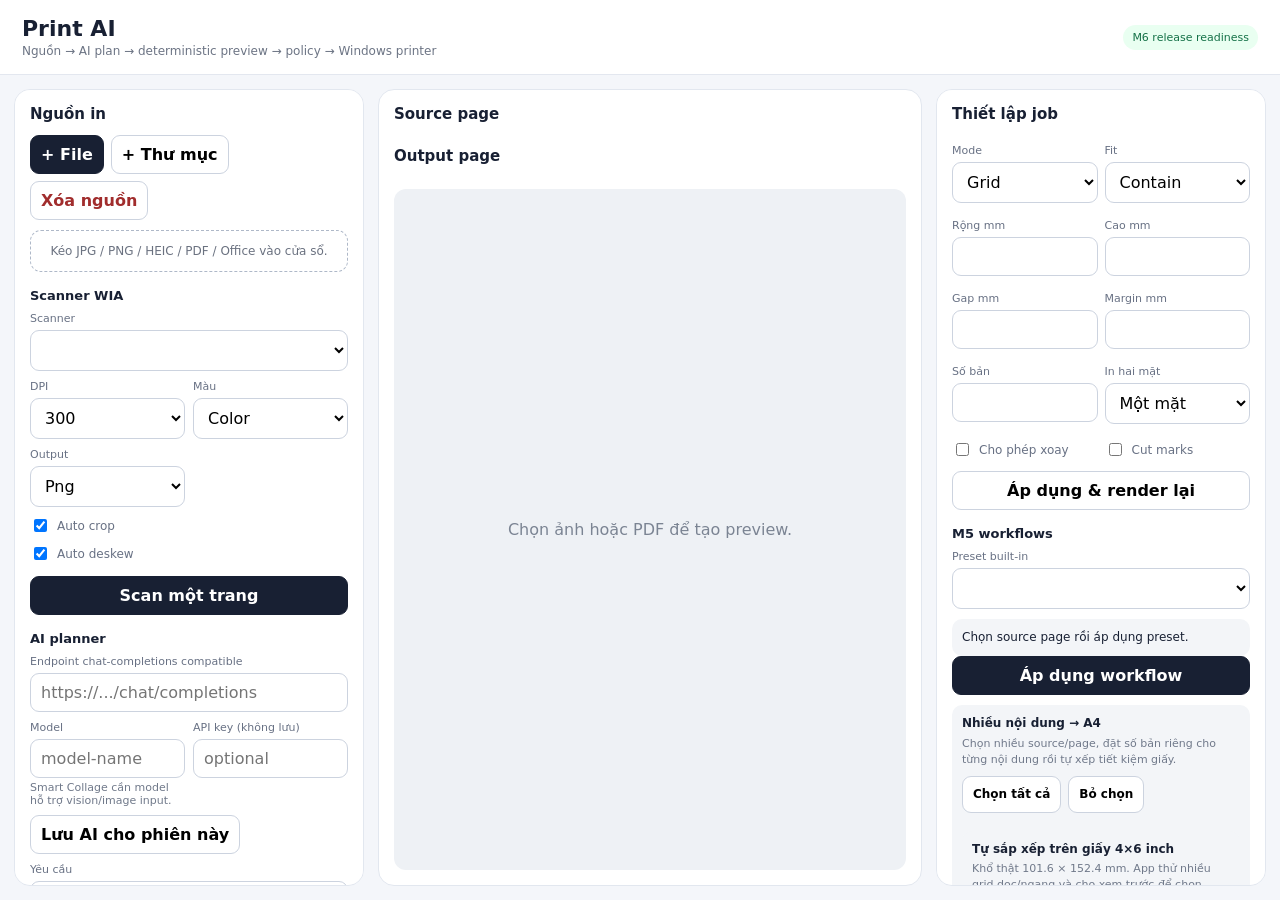
==== src/PrintAI.Desktop/ui/index.html @ 30dd6ea8 "feat(ui): show N-up details on PrintPlan batches" ====
<!doctype html>
<html lang="vi">
<head>
  <meta charset="utf-8">
  <meta name="viewport" content="width=device-width,initial-scale=1">
  <title>Print AI Desktop</title>
  <style>
    :root{font-family:Inter,Segoe UI,system-ui,sans-serif;color:#182033;background:#f4f6fa}
    *{box-sizing:border-box}body{margin:0}
    main{height:100vh;display:grid;grid-template-rows:auto 1fr;overflow:hidden}
    header{display:flex;align-items:center;justify-content:space-between;padding:16px 22px;background:#fff;border-bottom:1px solid #e3e7ef}
    h1{font-size:22px;margin:0}.sub{font-size:12px;color:#6c7484;margin-top:3px}
    .layout{display:grid;grid-template-columns:350px minmax(360px,1fr) 330px;gap:14px;padding:14px;min-height:0}
    .panel{background:#fff;border:1px solid #e2e7ef;border-radius:16px;padding:15px;min-height:0;overflow:auto}
    h2{font-size:15px;margin:0 0 12px}h3{font-size:13px;margin:16px 0 8px}
    button,input,select,textarea{font:inherit;border:1px solid #ccd3df;border-radius:9px;background:#fff;padding:9px 10px}
    button{cursor:pointer;font-weight:650}.primary{background:#182033;color:#fff;border-color:#182033}.danger{color:#a12d2d}
    button:disabled{opacity:.45;cursor:not-allowed}
    textarea,input,select{width:100%}textarea{min-height:84px;resize:vertical}
    .actions{display:flex;gap:7px;flex-wrap:wrap}.row{display:grid;grid-template-columns:1fr 1fr;gap:8px}
    .drop{margin-top:10px;border:1px dashed #aeb8c8;border-radius:11px;padding:13px;text-align:center;color:#6b7280;font-size:12px}
    .file{padding:8px 0;border-bottom:1px solid #edf0f4}.file:last-child{border-bottom:0}
    .file b{display:block;font-size:13px;white-space:nowrap;overflow:hidden;text-overflow:ellipsis}
    .meta{font-size:11px;color:#70798a;margin-top:3px}
    .previewPanel{display:grid;grid-template-rows:auto auto 1fr;gap:10px;overflow:hidden}
    .strip{display:flex;gap:6px;overflow:auto;padding-bottom:2px}
    .chip{white-space:nowrap;padding:6px 9px;font-size:11px}.chip.active{background:#182033;color:#fff;border-color:#182033}
    .previewWrap{min-height:0;display:flex;align-items:center;justify-content:center;background:#eef1f5;border-radius:12px;padding:16px;overflow:hidden}
    .preview{max-height:100%;max-width:100%;object-fit:contain;background:#fff;box-shadow:0 8px 28px rgba(20,30,50,.14)}
    .autoLayoutGrid{display:grid;grid-template-columns:1fr 1fr;gap:8px;margin-top:9px}
    .autoLayoutCard{border:1px solid #dde3ec;border-radius:10px;padding:8px;background:#fff}
    .autoLayoutCard.active{border-color:#182033;box-shadow:0 0 0 1px #182033 inset}
    .autoLayoutCard img{display:block;width:100%;height:120px;object-fit:contain;background:#eef1f5;border-radius:7px;margin-bottom:7px}
    .autoLayoutCard button{width:100%;margin-top:7px;padding:7px}
    .empty{color:#7b8493;text-align:center;max-width:340px;line-height:1.5}
    label{display:block;font-size:11px;color:#687184;margin:9px 0 5px}
    .status,.box{margin-top:10px;padding:10px;border-radius:10px;background:#f3f5f8;font-size:12px;line-height:1.45}
    .pill{font-size:11px;padding:6px 9px;border-radius:999px;background:#e9fff1;color:#147147}
    .warn{background:#fff5e8;color:#875300}.question{background:#eef5ff;color:#234c87}
    .history{display:grid;gap:7px}.historyItem{border:1px solid #e5e9f0;border-radius:9px;padding:8px}
    .settings{display:grid;grid-template-columns:1fr 1fr;gap:7px}.check{display:flex;align-items:center;gap:7px;font-size:12px}
    .check input{width:auto}.full{grid-column:1/-1}.stack{display:grid;gap:7px}
    .compositionList{display:grid;gap:6px;margin-top:8px;max-height:180px;overflow:auto}
    .compositionItem{display:grid;grid-template-columns:auto 1fr 76px;gap:7px;align-items:center;padding:7px;border:1px solid #e2e7ef;border-radius:9px;background:#fff}
    .compositionItem input[type="checkbox"]{width:auto}.compositionItem input[type="number"]{padding:6px 7px}
    .readiness{display:grid;gap:6px;margin-top:8px}.readinessItem{border:1px solid #e2e7ef;border-radius:9px;padding:8px}
    .readinessItem.pass{background:#effbf3}.readinessItem.warning{background:#fff8eb}.readinessItem.fail{background:#fff0f0}
    @media(max-width:1050px){.layout{grid-template-columns:330px 1fr}.right{grid-column:1/-1}}
  </style>
</head>
<body>
<main>
<header>
  <div><h1>Print AI</h1><div class="sub">Nguồn → AI plan → deterministic preview → policy → Windows printer</div></div>
  <span class="pill">M6 release readiness</span>
</header>
<div class="layout">
  <section class="panel">
    <h2>Nguồn in</h2>
    <div class="actions">
      <button class="primary" id="files">+ File</button>
      <button id="folder">+ Thư mục</button>
      <button class="danger" id="clear">Xóa nguồn</button>
    </div>
    <div class="drop">Kéo JPG / PNG / HEIC / PDF / Office vào cửa sổ.</div>
    <div id="fileList"></div>

    <div class="box" id="excelSmartPrintBox" style="display:none">
      <b>Excel Smart Print</b>
      <div class="meta" id="excelSmartPrintInfo">Chọn file XLSX để tối ưu cách in.</div>
      <label>Yêu cầu cho AI</label>
      <textarea id="excelSmartPrintRequest" style="min-height:64px">In A4 dễ đọc, không làm chữ quá nhỏ, tự chia trang ngang khi cần.</textarea>
      <button class="primary" id="applyExcelSmartPrint" style="width:100%;margin-top:8px">AI tối ưu Excel & tạo preview</button>
    </div>

    <h3>Scanner WIA</h3>
    <label>Scanner</label>
    <select id="scanner"></select>
    <div class="row">
      <div><label>DPI</label><select id="scanDpi"><option>150</option><option selected>300</option><option>600</option></select></div>
      <div><label>Màu</label><select id="scanColor"><option>Color</option><option>Grayscale</option><option>BlackAndWhite</option></select></div>
    </div>
    <div class="row">
      <div><label>Output</label><select id="scanFormat"><option>Png</option><option>Pdf</option></select></div>
      <div></div>
    </div>
    <label class="check"><input id="autoCrop" type="checkbox" checked> Auto crop</label>
    <label class="check"><input id="autoDeskew" type="checkbox" checked> Auto deskew</label>
    <button class="primary" id="scan" style="margin-top:8px;width:100%">Scan một trang</button>

    <h3>AI planner</h3>
    <label>Endpoint chat-completions compatible</label>
    <input id="endpoint" placeholder="https://.../chat/completions">
    <div class="row">
      <div><label>Model</label><input id="model" placeholder="model-name"><div class="meta">Smart Collage cần model hỗ trợ vision/image input.</div></div>
      <div><label>API key (không lưu)</label><input id="apiKey" type="password" placeholder="optional"></div>
    </div>
    <button id="saveAi" style="margin-top:8px">Lưu AI cho phiên này</button>

    <label>Yêu cầu</label>
    <textarea id="request" placeholder="Ví dụ: In ảnh này 4x6 cm, xếp nhiều nhất trên A4, có đường cắt."></textarea>
    <div class="row">
      <select id="safety">
        <option>Safe</option>
        <option selected>Smart</option>
        <option>Auto</option>
      </select>
      <button class="primary" id="plan">AI lập kế hoạch</button>
    </div>
    <div id="planInfo"></div>
  </section>

  <section class="panel previewPanel">
    <div>
      <h2>Source page</h2>
      <div class="strip" id="pageStrip"></div>
    </div>
    <div id="planBatchSection" style="display:none">
      <h2>PrintPlan batch</h2>
      <div class="strip" id="planBatchStrip"></div>
    </div>
    <div>
      <h2>Output page</h2>
      <div class="strip" id="outputStrip"></div>
    </div>
    <div class="previewWrap" id="previewWrap">
      <div class="empty">Chọn ảnh hoặc PDF để tạo preview.</div>
    </div>
  </section>

  <section class="panel right">
    <h2>Thiết lập job</h2>
    <div class="settings">
      <div><label>Mode</label><select id="jobMode"><option>Grid</option><option>ExactSize</option><option>Canvas</option></select></div>
      <div><label>Fit</label><select id="fit"><option>Contain</option><option>Cover</option></select></div>
      <div><label>Rộng mm</label><input id="width" type="number" step="0.1"></div>
      <div><label>Cao mm</label><input id="height" type="number" step="0.1"></div>
      <div><label>Gap mm</label><input id="gap" type="number" step="0.1"></div>
      <div><label>Margin mm</label><input id="margin" type="number" step="0.1"></div>
      <div><label>Số bản</label><input id="copies" type="number" min="1"></div>
      <div><label>In hai mặt</label><select id="duplex">
        <option value="Off">Một mặt</option>
        <option value="LongEdge">Hai mặt · lật cạnh dài</option>
        <option value="ShortEdge">Hai mặt · lật cạnh ngắn</option>
      </select></div>
      <label class="check"><input id="rotate" type="checkbox"> Cho phép xoay</label>
      <label class="check"><input id="cutMarks" type="checkbox"> Cut marks</label>
      <button class="full" id="applySettings">Áp dụng & render lại</button>
    </div>

    <h3>M5 workflows</h3>
    <label>Preset built-in</label>
    <select id="workflow"></select>
    <div class="box" id="workflowInfo">Chọn source page rồi áp dụng preset.</div>
    <button class="primary" id="applyWorkflow" style="width:100%">Áp dụng workflow</button>

    <div class="box" style="margin-top:10px">
      <b>Nhiều nội dung → A4</b>
      <div class="meta">Chọn nhiều source/page, đặt số bản riêng cho từng nội dung rồi tự xếp tiết kiệm giấy.</div>
      <div class="actions" style="margin-top:8px">
        <button id="compositionAll">Chọn tất cả</button>
        <button id="compositionNone">Bỏ chọn</button>
      </div>
      <div class="compositionList" id="compositionList"></div>

      <div class="box" style="margin-top:10px">
        <b>Tự sắp xếp trên giấy 4×6 inch</b>
        <div class="meta">Khổ thật 101.6 × 152.4 mm. App thử nhiều grid dọc/ngang và cho xem trước để chọn.</div>
        <label>Ưu tiên</label>
        <select id="autoLayoutPreference">
          <option value="Balanced">Cân bằng</option>
          <option value="MinCrop">Ít crop</option>
          <option value="Fill">Lấp đầy giấy</option>
        </select>
        <button class="primary" id="generateAutoLayouts" style="width:100%;margin-top:8px">Tạo grid tự động 4×6</button>
        <label>Yêu cầu AI cho collage</label>
        <input id="smartCollageInstruction" placeholder="Ví dụ: ưu tiên khuôn mặt, ảnh 1 làm nổi bật">
        <button id="generateSmartCollages" style="width:100%;margin-top:6px">✨ AI Smart Collage (đúng 3 ảnh)</button>
        <div class="meta">AI Smart Collage gửi thumbnail tối đa 768px của 3 ảnh tới endpoint AI đã cấu hình. Grid/template fallback chạy local và không gửi ảnh.</div>
        <div class="autoLayoutGrid" id="autoLayoutCandidates"></div>
      </div>

      <div class="meta" style="margin-top:10px">Hoặc bố trí grid A4 thủ công:</div>
      <div class="row">
        <div><label>Rộng mm</label><input id="compositionWidth" type="number" min="1" step="0.1" value="40"></div>
        <div><label>Cao mm</label><input id="compositionHeight" type="number" min="1" step="0.1" value="60"></div>
      </div>
      <div class="row">
        <div><label>Gap mm</label><input id="compositionGap" type="number" min="0" step="0.1" value="2"></div>
        <div><label>Margin mm</label><input id="compositionMargin" type="number" min="0" step="0.1" value="5"></div>
      </div>
      <div class="row">
        <div><label>Fit</label><select id="compositionFit"><option>Contain</option><option>Cover</option></select></div>
        <div></div>
      </div>
      <label class="check"><input id="compositionRotate" type="checkbox" checked> Tự xoay để xếp được nhiều hơn</label>
      <label class="check"><input id="compositionCutMarks" type="checkbox"> Cut marks</label>
      <button class="primary" id="composeMixed" style="width:100%;margin-top:8px">Tạo composition</button>
    </div>

    <div class="box" style="margin-top:10px">
      <b>CCCD mặt trước + mặt sau</b>
      <div class="row">
        <div><label>Mặt trước</label><select id="cccdFrontPage"></select></div>
        <div><label>Mặt sau</label><select id="cccdBackPage"></select></div>
      </div>
      <button class="primary" id="composeCccd" style="width:100%;margin-top:8px">Ghép 2 mặt trên A4</button>
    </div>

    <div class="box" style="margin-top:10px">
      <b>Label / sticker tùy chỉnh</b>
      <div class="row">
        <div><label>Rộng mm</label><input id="labelWidth" type="number" min="1" step="0.1" value="40"></div>
        <div><label>Cao mm</label><input id="labelHeight" type="number" min="1" step="0.1" value="60"></div>
      </div>
      <div class="row">
        <div><label>Số lượng</label><input id="labelCopies" type="number" min="1" max="1000" value="12"></div>
        <div><label>Fit</label><select id="labelFit"><option>Contain</option><option>Cover</option></select></div>
      </div>
      <div class="row">
        <div><label>Gap mm</label><input id="labelGap" type="number" min="0" step="0.1" value="2"></div>
        <div><label>Margin mm</label><input id="labelMargin" type="number" min="0" step="0.1" value="5"></div>
      </div>
      <label class="check"><input id="labelRotate" type="checkbox" checked> Tự xoay để xếp được nhiều hơn</label>
      <label class="check"><input id="labelCutMarks" type="checkbox" checked> Cut marks</label>
      <button class="primary" id="applyLabelSheet" style="width:100%;margin-top:8px">Tạo label sheet</button>
    </div>

    <h3>Recipes</h3>
    <label>Tên recipe</label>
    <input id="recipeName" placeholder="Ví dụ: Ảnh 4x6 có cut marks">
    <label class="check"><input id="recipeDirect" type="checkbox"> Cho phép direct-print khi profile đã verify</label>
    <div class="row" style="margin-top:8px">
      <button id="saveRecipe">Lưu recipe</button>
      <button class="danger" id="deleteRecipe">Xóa recipe</button>
    </div>
    <label>Recipe đã lưu</label>
    <select id="recipe"></select>
    <button id="applyRecipe" style="margin-top:8px;width:100%">Áp dụng recipe</button>

    <h3>M6 · Kiểm tra hệ thống</h3>
    <div class="box" id="readinessSummary">Đang kiểm tra...</div>
    <div class="readiness" id="readinessList"></div>
    <div class="row" style="margin-top:8px">
      <button id="refreshReadiness">Kiểm tra lại</button>
      <button id="exportSupportReport">Xuất support report</button>
    </div>

    <h3>Máy in</h3>
    <select id="printer"></select>
    <div class="box" id="manualDuplexProfileBox">
      <b>Manual duplex profile</b>
      <div class="meta" id="manualDuplexProfileState">Chưa verify bằng giấy thật.</div>
      <div class="row">
        <div><label>Thứ tự back pass</label><select id="manualBackOrder"><option>Reverse</option><option>Forward</option></select></div>
        <div><label>Long-edge rotation</label><select id="manualLongRotation"><option value="0">0°</option><option value="180">180°</option></select></div>
      </div>
      <label>Short-edge rotation</label>
      <select id="manualShortRotation"><option value="0">0°</option><option value="180">180°</option></select>
      <label>Hướng dẫn nạp lại giấy</label>
      <textarea id="manualReinsertInstruction" style="min-height:64px"></textarea>
      <div class="row" style="margin-top:8px">
        <button id="saveManualDuplexProfile">Lưu · chưa verify</button>
        <button id="verifyManualDuplexProfile">Xác nhận đã test giấy thật</button>
      </div>
      <div class="meta">Chỉ xác nhận verified sau khi đã thử giấy thật đúng printer/driver/feed setting này.</div>
    </div>
    <div class="box warn" id="manualDuplexBox" style="display:none">
      <b>Đang chờ in mặt sau</b>
      <div class="meta" id="manualDuplexInfo"></div>
      <div class="row" style="margin-top:8px">
        <button class="primary" id="continueManualDuplex">Đã nạp lại giấy · in mặt sau</button>
        <button class="danger" id="cancelManualDuplex">Hủy job 2 mặt</button>
      </div>
    </div>
    <div class="status" id="status">Chưa có job.</div>
    <div class="stack" style="margin-top:10px">
      <button class="primary" id="print" disabled>Print output đang xem</button>
      <button id="printJob" disabled>Print toàn bộ batch/job hiện tại</button>
      <button id="printPlan" disabled>Print toàn bộ PrintPlan (simplex)</button>
      <button id="printAllSources" disabled>Print tất cả source page</button>
    </div>

    <h3>Lịch sử</h3>
    <button class="danger" id="clearHistory">Xóa lịch sử local</button>
    <div class="history" id="history"></div>
  </section>
</div>
</main>
<script>
const post=(action,extra={})=>chrome.webview.postMessage({action,...extra});
const esc=s=>String(s??'').replace(/[&<>"']/g,c=>({'&':'&amp;','<':'&lt;','>':'&gt;','"':'&quot;',"'":'&#39;'}[c]));
const num=id=>Number(document.querySelector(id).value);
const set=(id,v)=>{const e=document.querySelector(id);if(e)e.value=v??''};
const compositionSelection=new Map();

document.querySelector('#files').onclick=()=>post('pickFiles');
document.querySelector('#folder').onclick=()=>post('pickFolder');
document.querySelector('#clear').onclick=()=>post('clear');
document.querySelector('#clearHistory').onclick=()=>post('clearHistory');
document.querySelector('#applyExcelSmartPrint').onclick=()=>post('applyExcelSmartPrint',{
  request:document.querySelector('#excelSmartPrintRequest').value.trim()
});
document.querySelector('#refreshReadiness').onclick=()=>post('refreshReadiness');
document.querySelector('#exportSupportReport').onclick=()=>post('exportSupportReport');
document.querySelector('#scanner').onchange=e=>post('selectScanner',{scanner:e.target.value});
document.querySelector('#scan').onclick=()=>post('scan',{
  dpi:Number(document.querySelector('#scanDpi').value),
  colorMode:document.querySelector('#scanColor').value,
  outputFormat:document.querySelector('#scanFormat').value,
  autoCrop:document.querySelector('#autoCrop').checked,
  autoDeskew:document.querySelector('#autoDeskew').checked
});
document.querySelector('#applyWorkflow').onclick=()=>post('applyBuiltInWorkflow',{
  workflowId:document.querySelector('#workflow').value
});
document.querySelector('#compositionAll').onclick=()=>{
  document.querySelectorAll('[data-compose-check]').forEach(box=>{
    box.checked=true;
    const index=Number(box.dataset.composeCheck);
    const current=compositionSelection.get(index)||{copies:1};
    compositionSelection.set(index,{checked:true,copies:current.copies||1});
  });
};
document.querySelector('#compositionNone').onclick=()=>{
  document.querySelectorAll('[data-compose-check]').forEach(box=>{
    box.checked=false;
    const index=Number(box.dataset.composeCheck);
    const current=compositionSelection.get(index)||{copies:1};
    compositionSelection.set(index,{checked:false,copies:current.copies||1});
  });
};
document.querySelector('#generateSmartCollages').onclick=()=>{
  const items=[...document.querySelectorAll('[data-compose-check]:checked')].map(box=>({
    pageIndex:Number(box.dataset.composeCheck),
    copies:Number(document.querySelector('[data-compose-copies="'+box.dataset.composeCheck+'"]').value)
  }));
  post('generateSmartCollages',{
    items,
    instruction:document.querySelector('#smartCollageInstruction').value.trim()
  });
};
document.querySelector('#generateAutoLayouts').onclick=()=>{
  const items=[...document.querySelectorAll('[data-compose-check]:checked')].map(box=>({
    pageIndex:Number(box.dataset.composeCheck),
    copies:Number(document.querySelector('[data-compose-copies="'+box.dataset.composeCheck+'"]').value)
  }));
  post('generateAutoLayouts',{
    items,
    preference:document.querySelector('#autoLayoutPreference').value
  });
};
document.querySelector('#composeMixed').onclick=()=>{
  const items=[...document.querySelectorAll('[data-compose-check]:checked')].map(box=>{
    const pageIndex=Number(box.dataset.composeCheck);
    const copies=Number(document.querySelector('[data-compose-copies="'+pageIndex+'"]').value);
    compositionSelection.set(pageIndex,{checked:true,copies});
    return {pageIndex,copies};
  });
  post('composeMixedPages',{
    items,
    itemWidthMm:Number(document.querySelector('#compositionWidth').value),
    itemHeightMm:Number(document.querySelector('#compositionHeight').value),
    gapMm:Number(document.querySelector('#compositionGap').value),
    marginMm:Number(document.querySelector('#compositionMargin').value),
    allowRotate:document.querySelector('#compositionRotate').checked,
    cutMarks:document.querySelector('#compositionCutMarks').checked,
    fit:document.querySelector('#compositionFit').value
  });
};
document.querySelector('#composeCccd').onclick=()=>post('composeCccdFrontBack',{
  frontPageIndex:Number(document.querySelector('#cccdFrontPage').value),
  backPageIndex:Number(document.querySelector('#cccdBackPage').value)
});
document.querySelector('#applyLabelSheet').onclick=()=>post('applyCustomLabelSheet',{
  itemWidthMm:Number(document.querySelector('#labelWidth').value),
  itemHeightMm:Number(document.querySelector('#labelHeight').value),
  copies:Number(document.querySelector('#labelCopies').value),
  gapMm:Number(document.querySelector('#labelGap').value),
  marginMm:Number(document.querySelector('#labelMargin').value),
  allowRotate:document.querySelector('#labelRotate').checked,
  cutMarks:document.querySelector('#labelCutMarks').checked,
  fit:document.querySelector('#labelFit').value
});
document.querySelector('#saveRecipe').onclick=()=>post('saveRecipe',{
  name:document.querySelector('#recipeName').value.trim(),
  directPrintEligible:document.querySelector('#recipeDirect').checked
});
document.querySelector('#applyRecipe').onclick=()=>post('applyRecipe',{
  recipeId:document.querySelector('#recipe').value
});
document.querySelector('#deleteRecipe').onclick=()=>post('deleteRecipe',{
  recipeId:document.querySelector('#recipe').value
});
document.querySelector('#saveAi').onclick=()=>post('configurePlanner',{
  endpoint:document.querySelector('#endpoint').value.trim(),
  model:document.querySelector('#model').value.trim(),
  apiKey:document.querySelector('#apiKey').value
});
document.querySelector('#plan').onclick=()=>post('plan',{
  request:document.querySelector('#request').value.trim(),
  mode:document.querySelector('#safety').value
});
document.querySelector('#applySettings').onclick=()=>post('applyJobSettings',{
  mode:document.querySelector('#jobMode').value,
  fit:document.querySelector('#fit').value,
  itemWidthMm:num('#width'),
  itemHeightMm:num('#height'),
  gapMm:num('#gap'),
  marginMm:num('#margin'),
  copies:Number(document.querySelector('#copies').value),
  duplex:document.querySelector('#duplex').value,
  allowRotate:document.querySelector('#rotate').checked,
  cutMarks:document.querySelector('#cutMarks').checked
});
document.querySelector('#print').onclick=()=>post('print');
document.querySelector('#printJob').onclick=()=>post('printJob');
document.querySelector('#printPlan').onclick=()=>post('printPlan');
document.querySelector('#printAllSources').onclick=()=>post('printAllSources');
document.querySelector('#continueManualDuplex').onclick=()=>post('continueManualDuplex');
document.querySelector('#cancelManualDuplex').onclick=()=>post('cancelManualDuplex');
const saveManualDuplexProfile=verified=>post('saveManualDuplexProfile',{
  backOrder:document.querySelector('#manualBackOrder').value,
  longEdgeRotationDegrees:Number(document.querySelector('#manualLongRotation').value),
  shortEdgeRotationDegrees:Number(document.querySelector('#manualShortRotation').value),
  reinsertInstruction:document.querySelector('#manualReinsertInstruction').value.trim(),
  verified
});
document.querySelector('#saveManualDuplexProfile').onclick=()=>saveManualDuplexProfile(false);
document.querySelector('#verifyManualDuplexProfile').onclick=()=>saveManualDuplexProfile(true);
document.querySelector('#printer').onchange=e=>post('selectPrinter',{printer:e.target.value});

chrome.webview.addEventListener('message',e=>{
  const msg=e.data;
  if(msg.type==='error'){
    document.querySelector('#status').textContent='Lỗi: '+msg.message;
    return;
  }
  if(msg.type==='state')render(msg.data);
});

function render(s){
  const files=s.Files.map(f=>{
    const detail=f.Error?f.Error:(f.PageCount?(f.Kind+' · '+f.PageCount+' trang'):(f.Kind+' · '+(f.PixelWidth??'?')+'×'+(f.PixelHeight??'?')+' px'));
    return '<div class="file"><b title="'+esc(f.Path)+'">'+esc(f.Name)+'</b><div class="meta">'+esc(detail)+'</div></div>';
  }).join('');
  document.querySelector('#fileList').innerHTML=files||'<div class="meta" style="margin-top:12px">Chưa có file.</div>';

  const excel=s.ExcelSmartPrint;
  const excelBox=document.querySelector('#excelSmartPrintBox');
  excelBox.style.display=excel.Available?'block':'none';
  document.querySelector('#applyExcelSmartPrint').disabled=!excel.Available;
  document.querySelector('#excelSmartPrintInfo').innerHTML=excel.Available
    ?'<b>'+esc(excel.SourceName)+'</b><br>'+excel.SheetCount+' sheet · '+excel.WideSheetCount+' sheet rộng'+
      (excel.LastPlanSummary?'<br><span class="meta">'+esc(excel.LastPlanSummary)+'</span>':'')
    :'Chọn file XLSX để tối ưu cách in.';

  const pages=s.Pages.map((p,i)=>
    '<button class="chip '+(i===s.SelectedPage?'active':'')+'" data-source="'+i+'">'+(i+1)+'. '+esc(p.SourceName)+' · '+esc(p.PageLabel)+'</button>'
  ).join('');
  const pageStrip=document.querySelector('#pageStrip');
  pageStrip.innerHTML=pages||'<span class="meta">Chưa có source page.</span>';
  pageStrip.querySelectorAll('[data-source]').forEach(b=>b.onclick=()=>post('selectPage',{index:Number(b.dataset.source)}));

  const planBatchSection=document.querySelector('#planBatchSection');
  const planBatchStrip=document.querySelector('#planBatchStrip');
  planBatchSection.style.display=s.Planner.IsGeneralPlan&&s.Planner.Batches.length?'block':'none';
  planBatchStrip.innerHTML=s.Planner.Batches.map(x=>
    '<button class="chip '+(x.Index===s.Planner.SelectedBatch?'active':'')+'" data-plan-batch="'+x.Index+'">'+
    'Batch '+(x.Index+1)+'/'+s.Planner.Batches.length+' · '+esc(x.Name)+
    (x.PagesPerSheet?' · '+x.PagesPerSheet+'-up':'')+
    (x.ItemBorder?' · viền':'')+
    ' · '+esc(x.ColorMode)+' · '+esc(x.Duplex)+'</button>'
  ).join('');
  planBatchStrip.querySelectorAll('[data-plan-batch]').forEach(b=>
    b.onclick=()=>post('selectPlanBatch',{index:Number(b.dataset.planBatch)})
  );

  let outputs='';
  for(let i=0;i<s.OutputPageCount;i++){
    outputs+='<button class="chip '+(i===s.SelectedOutputPage?'active':'')+'" data-output="'+i+'">Trang '+(i+1)+'/'+s.OutputPageCount+'</button>';
  }
  const outputStrip=document.querySelector('#outputStrip');
  outputStrip.innerHTML=outputs||'<span class="meta">Chưa có output.</span>';
  outputStrip.querySelectorAll('[data-output]').forEach(b=>b.onclick=()=>post('selectOutputPage',{index:Number(b.dataset.output)}));

  document.querySelector('#previewWrap').innerHTML=s.PreviewDataUrl
    ?'<img class="preview" alt="Print preview" src="'+s.PreviewDataUrl+'">'
    :'<div class="empty">Không có preview khả dụng.</div>';

  const scanner=document.querySelector('#scanner');
  scanner.innerHTML=s.Scanners.length?s.Scanners.map(x=>
    '<option value="'+esc(x.Id)+'" '+(x.Id===s.SelectedScanner?'selected':'')+'>'+esc(x.Name)+'</option>'
  ).join(''):'<option value="">Không có scanner WIA</option>';
  document.querySelector('#scan').disabled=!s.Scanners.length;

  for(const index of [...compositionSelection.keys()]){
    if(index>=s.Pages.length)compositionSelection.delete(index);
  }
  if(s.Pages.length&&!([...compositionSelection.values()].some(x=>x.checked))){
    compositionSelection.set(s.SelectedPage,{checked:true,copies:1});
  }
  const compositionList=document.querySelector('#compositionList');
  compositionList.innerHTML=s.Pages.length?s.Pages.map((p,i)=>{
    const saved=compositionSelection.get(i)||{checked:false,copies:1};
    return '<div class="compositionItem">'+
      '<input type="checkbox" data-compose-check="'+i+'" '+(saved.checked?'checked':'')+'>'+
      '<div><b>'+(i+1)+'. '+esc(p.SourceName)+'</b><div class="meta">'+esc(p.PageLabel)+'</div></div>'+
      '<input type="number" min="1" max="1000" value="'+(saved.copies||1)+'" data-compose-copies="'+i+'" title="Số bản">'+
      '</div>';
  }).join(''):'<div class="meta">Chưa có source page.</div>';
  compositionList.querySelectorAll('[data-compose-check]').forEach(box=>{
    box.onchange=()=>{
      const index=Number(box.dataset.composeCheck);
      const copies=Number(compositionList.querySelector('[data-compose-copies="'+index+'"]').value)||1;
      compositionSelection.set(index,{checked:box.checked,copies});
    };
  });
  compositionList.querySelectorAll('[data-compose-copies]').forEach(input=>{
    input.onchange=()=>{
      const index=Number(input.dataset.composeCopies);
      const current=compositionSelection.get(index)||{checked:false,copies:1};
      compositionSelection.set(index,{checked:current.checked,copies:Number(input.value)||1});
    };
  });
  document.querySelector('#composeMixed').disabled=!s.Pages.length;
  document.querySelector('#generateAutoLayouts').disabled=!s.Pages.length;
  document.querySelector('#generateSmartCollages').disabled=!s.Pages.length;

  const autoLayoutCandidates=document.querySelector('#autoLayoutCandidates');
  autoLayoutCandidates.innerHTML=s.AutoLayouts.length?s.AutoLayouts.map(x=>
    '<div class="autoLayoutCard '+(x.Id===s.SelectedAutoLayoutId?'active':'')+'">'+
      '<img alt="'+esc(x.Title)+'" src="'+x.PreviewDataUrl+'">'+
      '<b>'+esc(x.Title)+'</b>'+
      '<div class="meta">'+esc(x.Description)+'</div>'+
      '<button data-auto-layout="'+esc(x.Id)+'">'+(x.Id===s.SelectedAutoLayoutId?'Đã chọn':'Chọn phương án này')+'</button>'+
    '</div>'
  ).join(''):'<div class="meta">Chưa tạo phương án.</div>';
  autoLayoutCandidates.querySelectorAll('[data-auto-layout]').forEach(button=>{
    button.onclick=()=>post('applyAutoLayout',{candidateId:button.dataset.autoLayout});
  });

  const cccdFront=document.querySelector('#cccdFrontPage');
  const cccdBack=document.querySelector('#cccdBackPage');
  const oldFront=cccdFront.value;
  const oldBack=cccdBack.value;
  const pageOptions=s.Pages.map((p,i)=>
    '<option value="'+i+'">'+(i+1)+'. '+esc(p.SourceName)+' · '+esc(p.PageLabel)+'</option>'
  ).join('');
  cccdFront.innerHTML=pageOptions||'<option value="">Chưa có source page</option>';
  cccdBack.innerHTML=pageOptions||'<option value="">Chưa có source page</option>';
  if(oldFront!==''&&Number(oldFront)<s.Pages.length)cccdFront.value=oldFront;
  else if(s.Pages.length)cccdFront.value=String(s.SelectedPage);
  if(oldBack!==''&&Number(oldBack)<s.Pages.length)cccdBack.value=oldBack;
  else if(s.Pages.length>1)cccdBack.value=String(s.SelectedPage===0?1:0);
  document.querySelector('#composeCccd').disabled=s.Pages.length<2;
  document.querySelector('#applyLabelSheet').disabled=!s.Pages.length;

  const workflow=document.querySelector('#workflow');
  workflow.innerHTML=s.BuiltInWorkflows.length?s.BuiltInWorkflows.map(x=>
    '<option value="'+esc(x.Id)+'" '+(x.Id===s.SelectedWorkflowId?'selected':'')+'>'+esc(x.Name)+'</option>'
  ).join(''):'<option value="">Không có workflow</option>';
  document.querySelector('#applyWorkflow').disabled=!s.BuiltInWorkflows.length||!s.Pages.length;
  const selectedWorkflow=s.BuiltInWorkflows.find(x=>x.Id===workflow.value)||s.BuiltInWorkflows[0];
  document.querySelector('#workflowInfo').innerHTML=selectedWorkflow
    ?'<b>'+esc(selectedWorkflow.Name)+'</b><br>'+esc(selectedWorkflow.Description)+'<br><span class="meta">'+
      selectedWorkflow.ItemWidthMm+' × '+selectedWorkflow.ItemHeightMm+' mm · '+selectedWorkflow.SourceCopies+' bản</span>'
    :'Chưa có workflow.';
  workflow.onchange=()=>{
    const x=s.BuiltInWorkflows.find(v=>v.Id===workflow.value);
    document.querySelector('#workflowInfo').innerHTML=x
      ?'<b>'+esc(x.Name)+'</b><br>'+esc(x.Description)+'<br><span class="meta">'+
        x.ItemWidthMm+' × '+x.ItemHeightMm+' mm · '+x.SourceCopies+' bản</span>'
      :'Chưa có workflow.';
  };

  const recipe=document.querySelector('#recipe');
  recipe.innerHTML=s.Recipes.length?s.Recipes.map(x=>
    '<option value="'+esc(x.Id)+'" '+(x.Id===s.SelectedRecipeId?'selected':'')+'>'+esc(x.Name)+(x.DirectPrintEligible?' · direct':'')+'</option>'
  ).join(''):'<option value="">Chưa có recipe</option>';
  document.querySelector('#applyRecipe').disabled=!s.Recipes.length;
  document.querySelector('#deleteRecipe').disabled=!s.Recipes.length;
  const selectedRecipe=s.Recipes.find(x=>x.Id===s.SelectedRecipeId);
  if(selectedRecipe){
    set('#recipeName',selectedRecipe.Name);
    document.querySelector('#recipeDirect').checked=!!selectedRecipe.DirectPrintEligible;
  }

  const readiness=s.Readiness;
  const readinessSummary=document.querySelector('#readinessSummary');
  readinessSummary.className='box '+(readiness.ReadyForCorePrinting?'':'warn');
  readinessSummary.innerHTML=readiness.ReadyForCorePrinting
    ?'<b>Sẵn sàng cho luồng in cốt lõi</b><br><span class="meta">'+readiness.PassCount+' pass · '+readiness.WarningCount+' warning</span>'
    :'<b>Chưa sẵn sàng để in</b><br><span class="meta">'+readiness.FailureCount+' lỗi · '+readiness.WarningCount+' warning</span>';
  document.querySelector('#readinessList').innerHTML=readiness.Checks.map(x=>{
    const cls=String(x.State).toLowerCase();
    const mark=x.State==='Pass'?'✓':(x.State==='Warning'?'!':'×');
    return '<div class="readinessItem '+cls+'"><b>'+mark+' '+esc(x.Name)+'</b><div class="meta">'+esc(x.Detail)+'</div></div>';
  }).join('');

  const printer=document.querySelector('#printer');
  printer.innerHTML=s.Printers.length?s.Printers.map(p=>
    '<option value="'+esc(p.Name)+'" '+(p.Name===s.SelectedPrinter?'selected':'')+'>'+esc(p.Name)+(p.IsDefault?' · default':'')+'</option>'
  ).join(''):'<option value="">Không có printer</option>';

  if(s.Planner.Endpoint&&!document.querySelector('#endpoint').value)set('#endpoint',s.Planner.Endpoint);
  if(s.Planner.Model&&!document.querySelector('#model').value)set('#model',s.Planner.Model);
  if(s.Planner.Request)set('#request',s.Planner.Request);

  const info=[];
  if(!s.Planner.Configured)info.push('<div class="box warn">AI chưa cấu hình. Manual preview/print vẫn hoạt động.</div>');
  if(s.Planner.Decision){
    const confidence=s.Planner.Confidence!=null?' · '+Math.round(s.Planner.Confidence*100)+'%':'';
    const planSummary=s.Planner.IsGeneralPlan
      ?' · PrintPlan 2.0 · '+s.Planner.Batches.length+' batch'
      :'';
    info.push('<div class="box">Decision: <b>'+esc(s.Planner.Decision)+'</b>'+confidence+planSummary+'</div>');
  }
  if(s.Planner.Questions.length)info.push('<div class="box question"><b>Cần trả lời:</b><br>'+s.Planner.Questions.map(esc).join('<br>')+'</div>');
  if(s.Planner.Warnings.length)info.push('<div class="box warn"><b>Warning:</b><br>'+s.Planner.Warnings.map(esc).join('<br>')+'</div>');
  document.querySelector('#planInfo').innerHTML=info.join('');

  if(s.Planner.Job){
    const j=s.Planner.Job;
    set('#jobMode',j.Mode);set('#fit',j.Fit);set('#width',j.ItemWidthMm);set('#height',j.ItemHeightMm);
    set('#gap',j.GapMm);set('#margin',j.MarginMm);set('#copies',j.Copies);set('#duplex',j.Duplex);
    const copies=document.querySelector('#copies');
    const isCanvas=j.Mode==='Canvas';
    copies.disabled=!!j.CopiesArePerSource||isCanvas;
    copies.title=isCanvas
      ?'Smart Collage Canvas: chỉnh frame sẽ được hỗ trợ ở editor riêng.'
      :(j.CopiesArePerSource?'Job nhiều source: chỉnh số bản trong composition UI.':'');
    document.querySelector('#applySettings').disabled=isCanvas;
    document.querySelector('#jobMode').disabled=isCanvas;
    document.querySelector('#width').disabled=isCanvas;
    document.querySelector('#height').disabled=isCanvas;
    document.querySelector('#gap').disabled=isCanvas;
    document.querySelector('#margin').disabled=isCanvas;
    document.querySelector('#rotate').disabled=isCanvas;
    document.querySelector('#cutMarks').disabled=isCanvas;
    document.querySelector('#fit').disabled=isCanvas;
    document.querySelector('#rotate').checked=j.AllowRotate;
    document.querySelector('#cutMarks').checked=j.CutMarks;
  }

  const duplex=s.Duplex;
  if(!duplex.Pending&&duplex.BackOrder){
    set('#manualBackOrder',duplex.BackOrder);
    set('#manualLongRotation',duplex.LongEdgeBackRotationDegrees);
    set('#manualShortRotation',duplex.ShortEdgeBackRotationDegrees);
    set('#manualReinsertInstruction',duplex.Instruction||'');
  }
  document.querySelector('#manualDuplexProfileState').innerHTML=duplex.ProfileVerified
    ?'<b>✓ Verified bằng giấy thật</b>'
    :'<b>Chưa verified bằng giấy thật</b>';
  document.querySelector('#saveManualDuplexProfile').disabled=duplex.Pending||!s.SelectedPrinter;
  document.querySelector('#verifyManualDuplexProfile').disabled=duplex.Pending||!s.SelectedPrinter;

  const duplexBox=document.querySelector('#manualDuplexBox');
  duplexBox.style.display=duplex.Pending?'block':'none';
  document.querySelector('#continueManualDuplex').disabled=!duplex.CanContinueBack;
  document.querySelector('#manualDuplexInfo').innerHTML=duplex.Pending
    ?esc(duplex.PrinterName)+' · '+duplex.SheetCount+' tờ · '+esc(duplex.Mode)+' · '+esc(duplex.Phase)+
      '<br>'+(duplex.ProfileVerified
        ?'<b>Profile manual duplex đã verify.</b>'
        :'<b>Profile manual duplex chưa verify bằng giấy thật.</b>')+
      '<br>'+esc(duplex.Instruction||'')
    :'';

  document.querySelector('#status').textContent=s.Status||'Chưa có job.';
  document.querySelector('#print').disabled=!s.CanPrint||duplex.Pending||duplex.Mode!=='Off';
  document.querySelector('#printJob').disabled=!s.CanPrintJob||duplex.Pending;
  document.querySelector('#printPlan').disabled=!s.CanPrintPlan||duplex.Pending;
  document.querySelector('#printPlan').title=s.Planner.IsGeneralPlan&&s.Planner.Batches.some(x=>x.Duplex!=='Off')
    ?'Plan có duplex: in từng batch để app quản lý đúng xấp giấy.'
    :'Chỉ tự chạy toàn plan khi tất cả batch đều một mặt.';
  document.querySelector('#printAllSources').disabled=!s.CanPrintAllSources||duplex.Pending;

  const history=s.History.map(h=>
    '<div class="historyItem"><b>'+esc(h.Action)+' · '+esc(h.Status)+'</b><div class="meta">'+new Date(h.CreatedAt).toLocaleString()+'</div><div class="meta">'+esc(h.JobName||'')+(h.Printer?' · '+esc(h.Printer):'')+'</div></div>'
  ).join('');
  document.querySelector('#history').innerHTML=history||'<div class="meta">Chưa có lịch sử.</div>';
}
post('ready');
</script>
</body>
</html>
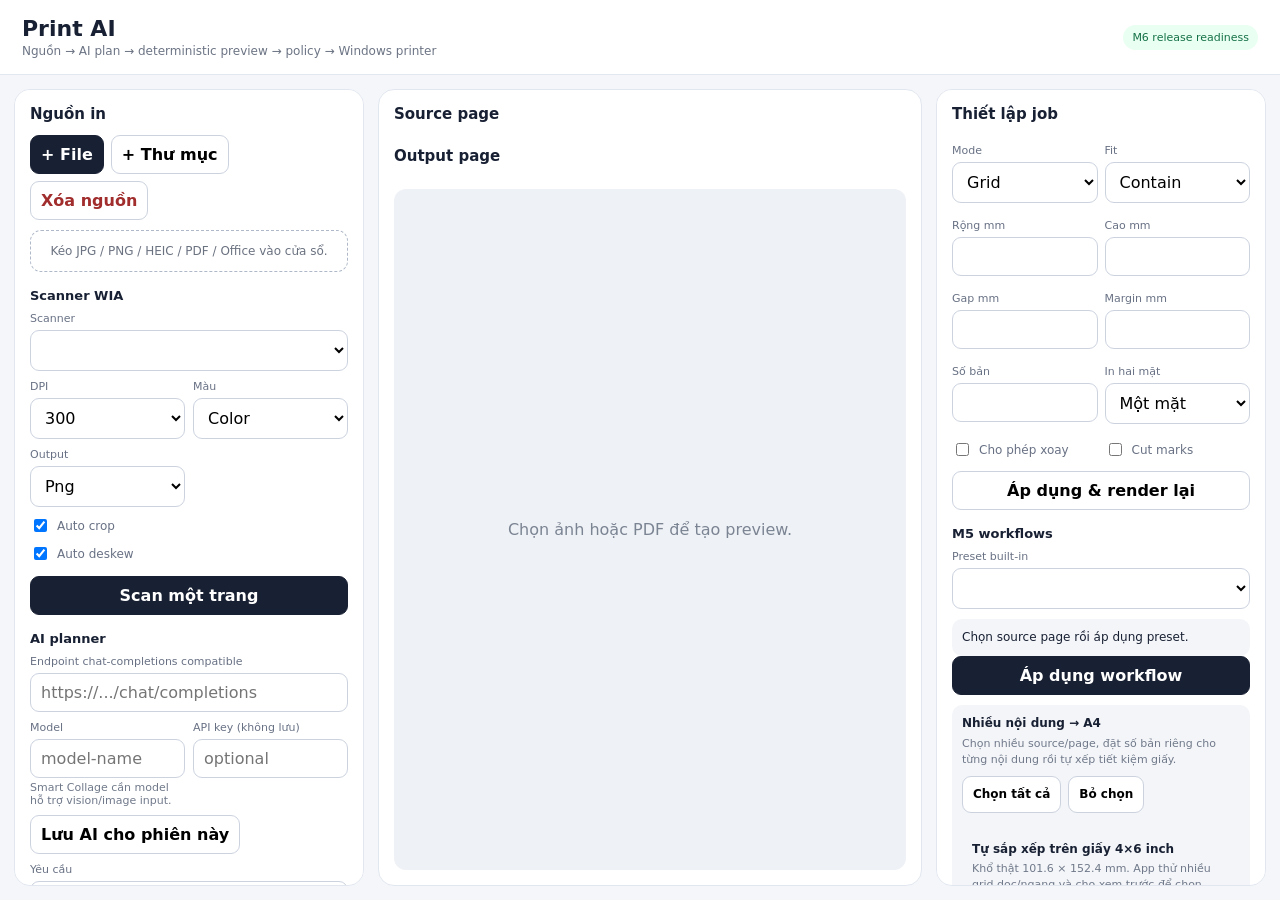
==== commit 4b8bb2b9: "feat(ui): show booklet details on plan batches" ====
--- a/src/PrintAI.Desktop/ui/index.html
+++ b/src/PrintAI.Desktop/ui/index.html
@@ -470,6 +470,10 @@
     'Batch '+(x.Index+1)+'/'+s.Planner.Batches.length+' · '+esc(x.Name)+
     (x.PagesPerSheet?' · '+x.PagesPerSheet+'-up':'')+
     (x.ItemBorder?' · viền':'')+
+    (x.PhysicalScaling?' · '+esc(x.PhysicalScaling):'')+
+    (x.Placement?' · '+esc(x.Placement):'')+
+    (x.Crop?' · '+esc(x.Crop):'')+
+    (x.Booklet?' · '+esc(x.Booklet):'')+
     ' · '+esc(x.ColorMode)+' · '+esc(x.Duplex)+'</button>'
   ).join('');
   planBatchStrip.querySelectorAll('[data-plan-batch]').forEach(b=>
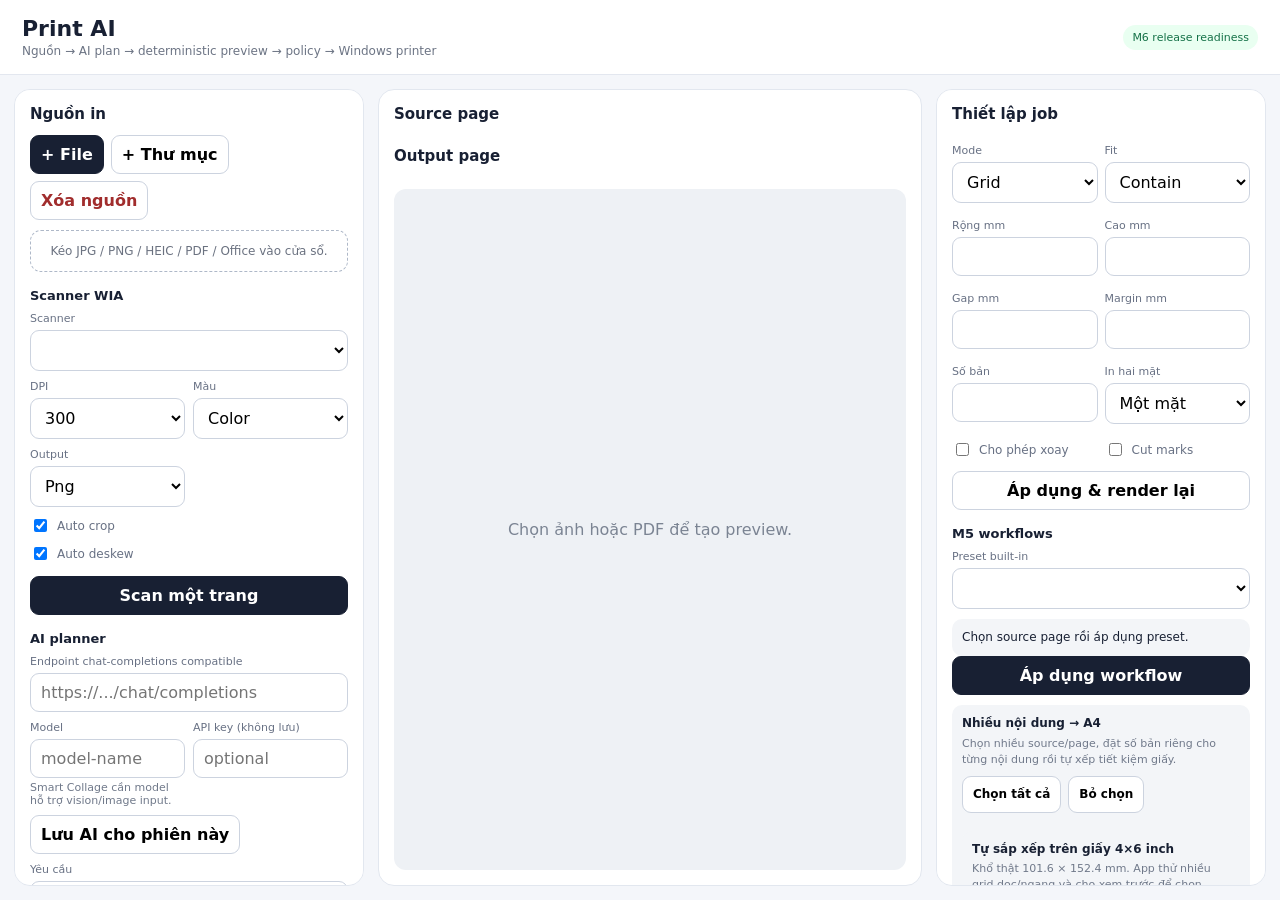
==== commit d42c4f3f: "feat(ui): show poster tiling details on plan batches" ====
--- a/src/PrintAI.Desktop/ui/index.html
+++ b/src/PrintAI.Desktop/ui/index.html
@@ -474,6 +474,7 @@
     (x.Placement?' · '+esc(x.Placement):'')+
     (x.Crop?' · '+esc(x.Crop):'')+
     (x.Booklet?' · '+esc(x.Booklet):'')+
+    (x.Poster?' · '+esc(x.Poster):'')+
     ' · '+esc(x.ColorMode)+' · '+esc(x.Duplex)+'</button>'
   ).join('');
   planBatchStrip.querySelectorAll('[data-plan-batch]').forEach(b=>
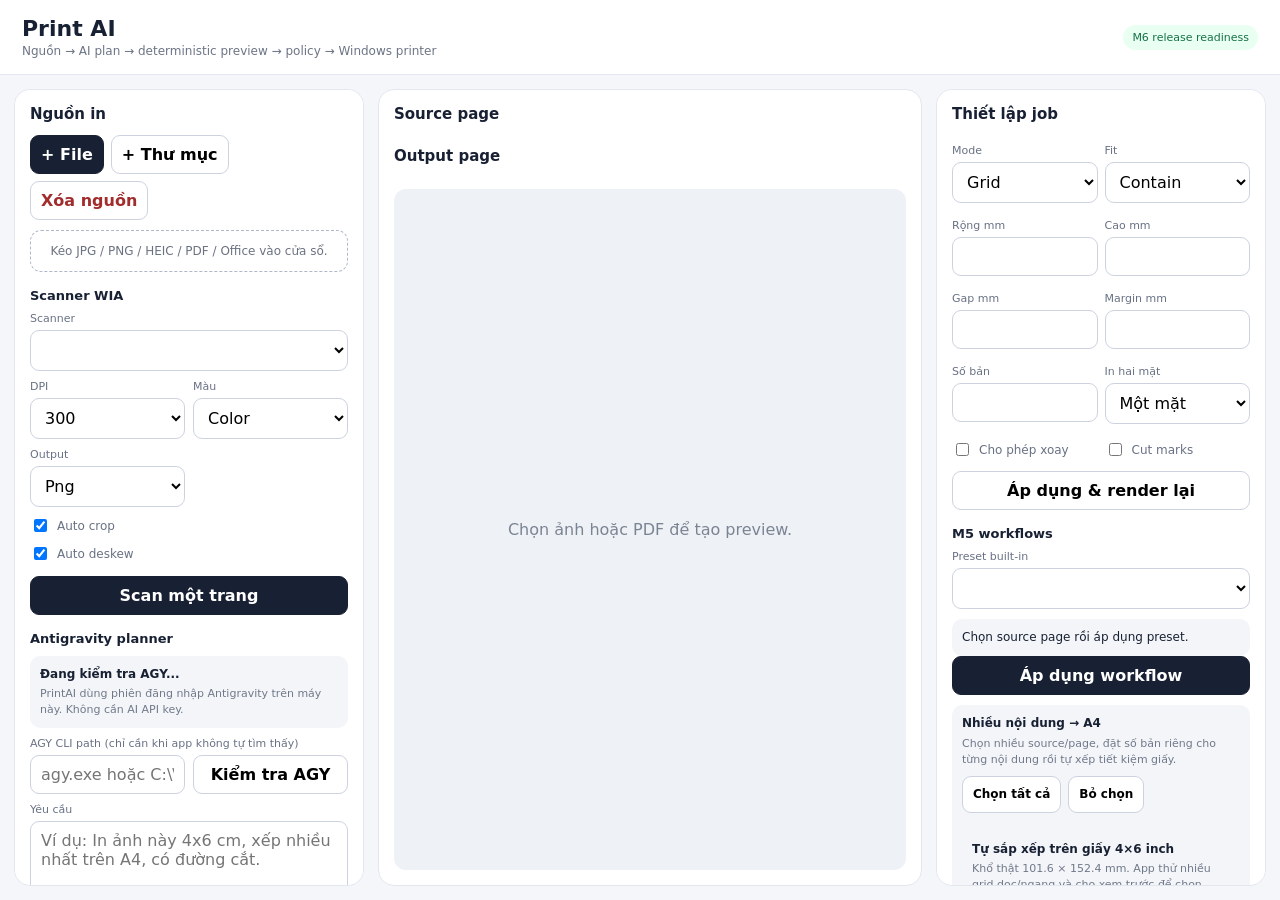
==== commit f4e41872: "Replace API-key planner UI with Antigravity status" ====
--- a/src/PrintAI.Desktop/ui/index.html
+++ b/src/PrintAI.Desktop/ui/index.html
@@ -88,14 +88,16 @@
     <label class="check"><input id="autoDeskew" type="checkbox" checked> Auto deskew</label>
     <button class="primary" id="scan" style="margin-top:8px;width:100%">Scan một trang</button>
 
-    <h3>AI planner</h3>
-    <label>Endpoint chat-completions compatible</label>
-    <input id="endpoint" placeholder="https://.../chat/completions">
+    <h3>Antigravity planner</h3>
+    <div class="box" id="antigravityState">
+      <b>Đang kiểm tra AGY...</b>
+      <div class="meta">PrintAI dùng phiên đăng nhập Antigravity trên máy này. Không cần AI API key.</div>
+    </div>
+    <label>AGY CLI path (chỉ cần khi app không tự tìm thấy)</label>
     <div class="row">
-      <div><label>Model</label><input id="model" placeholder="model-name"><div class="meta">Smart Collage cần model hỗ trợ vision/image input.</div></div>
-      <div><label>API key (không lưu)</label><input id="apiKey" type="password" placeholder="optional"></div>
-    </div>
-    <button id="saveAi" style="margin-top:8px">Lưu AI cho phiên này</button>
+      <input id="agyPath" placeholder="agy.exe hoặc C:\\...\\agy.exe">
+      <button id="retryAgy">Kiểm tra AGY</button>
+    </div>
 
     <label>Yêu cầu</label>
     <textarea id="request" placeholder="Ví dụ: In ảnh này 4x6 cm, xếp nhiều nhất trên A4, có đường cắt."></textarea>
@@ -176,7 +178,7 @@
         <label>Yêu cầu AI cho collage</label>
         <input id="smartCollageInstruction" placeholder="Ví dụ: ưu tiên khuôn mặt, ảnh 1 làm nổi bật">
         <button id="generateSmartCollages" style="width:100%;margin-top:6px">✨ AI Smart Collage (đúng 3 ảnh)</button>
-        <div class="meta">AI Smart Collage gửi thumbnail tối đa 768px của 3 ảnh tới endpoint AI đã cấu hình. Grid/template fallback chạy local và không gửi ảnh.</div>
+        <div class="meta">Smart Collage vision chưa chuyển sang AGY CLI; hiện dùng template fallback local để không gửi ảnh qua API riêng.</div>
         <div class="autoLayoutGrid" id="autoLayoutCandidates"></div>
       </div>
 
@@ -392,10 +394,8 @@
 document.querySelector('#deleteRecipe').onclick=()=>post('deleteRecipe',{
   recipeId:document.querySelector('#recipe').value
 });
-document.querySelector('#saveAi').onclick=()=>post('configurePlanner',{
-  endpoint:document.querySelector('#endpoint').value.trim(),
-  model:document.querySelector('#model').value.trim(),
-  apiKey:document.querySelector('#apiKey').value
+document.querySelector('#retryAgy').onclick=()=>post('configureAntigravity',{
+  cliPath:document.querySelector('#agyPath').value.trim()
 });
 document.querySelector('#plan').onclick=()=>post('plan',{
   request:document.querySelector('#request').value.trim(),
@@ -475,6 +475,7 @@
     (x.Crop?' · '+esc(x.Crop):'')+
     (x.Booklet?' · '+esc(x.Booklet):'')+
     (x.Poster?' · '+esc(x.Poster):'')+
+    (x.VariableItems?' · '+esc(x.VariableItems):'')+
     ' · '+esc(x.ColorMode)+' · '+esc(x.Duplex)+'</button>'
   ).join('');
   planBatchStrip.querySelectorAll('[data-plan-batch]').forEach(b=>
@@ -608,12 +609,17 @@
     '<option value="'+esc(p.Name)+'" '+(p.Name===s.SelectedPrinter?'selected':'')+'>'+esc(p.Name)+(p.IsDefault?' · default':'')+'</option>'
   ).join(''):'<option value="">Không có printer</option>';
 
-  if(s.Planner.Endpoint&&!document.querySelector('#endpoint').value)set('#endpoint',s.Planner.Endpoint);
-  if(s.Planner.Model&&!document.querySelector('#model').value)set('#model',s.Planner.Model);
+  if(s.Planner.Endpoint&&!document.querySelector('#agyPath').value)set('#agyPath',s.Planner.Endpoint);
   if(s.Planner.Request)set('#request',s.Planner.Request);
 
+  const agyState=document.querySelector('#antigravityState');
+  agyState.className=s.Planner.Configured?'box':'box warn';
+  agyState.innerHTML=s.Planner.Configured
+    ?'<b>✓ Antigravity Ready</b><div class="meta">'+esc(s.Planner.Model||'AGY')+' · '+esc(s.Planner.Endpoint||'agy.exe')+'</div>'
+    :'<b>AGY chưa sẵn sàng</b><div class="meta">Đăng nhập Antigravity và bảo đảm agy.exe có trong PATH, hoặc nhập đường dẫn CLI rồi kiểm tra lại.</div>';
+
   const info=[];
-  if(!s.Planner.Configured)info.push('<div class="box warn">AI chưa cấu hình. Manual preview/print vẫn hoạt động.</div>');
+  if(!s.Planner.Configured)info.push('<div class="box warn">Natural-language planning tạm tắt. Manual preview/print vẫn hoạt động.</div>');
   if(s.Planner.Decision){
     const confidence=s.Planner.Confidence!=null?' · '+Math.round(s.Planner.Confidence*100)+'%':'';
     const planSummary=s.Planner.IsGeneralPlan
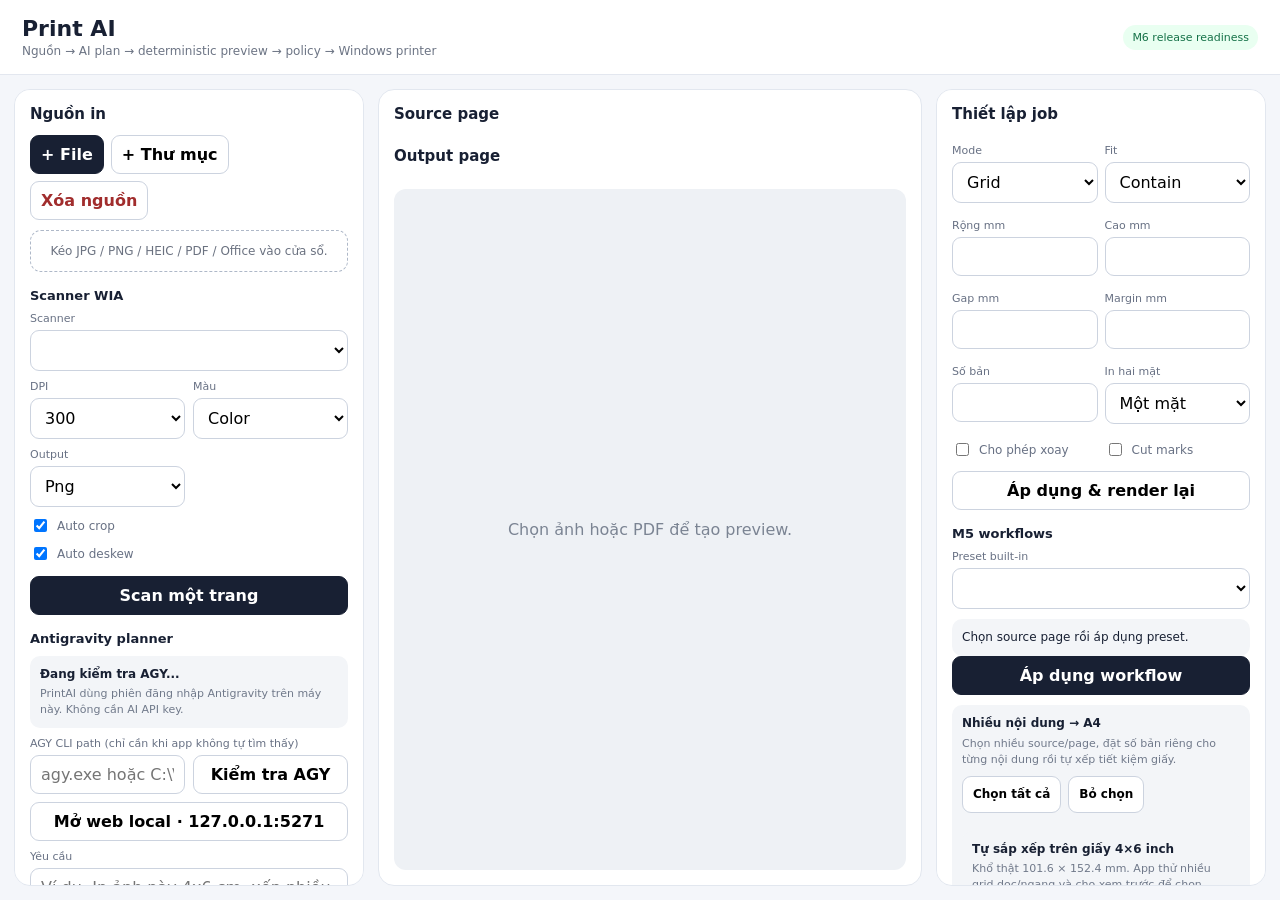
==== commit 2140918d: "Add open local web button to desktop UI" ====
--- a/src/PrintAI.Desktop/ui/index.html
+++ b/src/PrintAI.Desktop/ui/index.html
@@ -98,6 +98,7 @@
       <input id="agyPath" placeholder="agy.exe hoặc C:\\...\\agy.exe">
       <button id="retryAgy">Kiểm tra AGY</button>
     </div>
+    <button id="openLocalWeb" style="margin-top:8px;width:100%">Mở web local · 127.0.0.1:5271</button>
 
     <label>Yêu cầu</label>
     <textarea id="request" placeholder="Ví dụ: In ảnh này 4x6 cm, xếp nhiều nhất trên A4, có đường cắt."></textarea>
@@ -397,6 +398,7 @@
 document.querySelector('#retryAgy').onclick=()=>post('configureAntigravity',{
   cliPath:document.querySelector('#agyPath').value.trim()
 });
+document.querySelector('#openLocalWeb').onclick=()=>post('openLocalWeb');
 document.querySelector('#plan').onclick=()=>post('plan',{
   request:document.querySelector('#request').value.trim(),
   mode:document.querySelector('#safety').value
